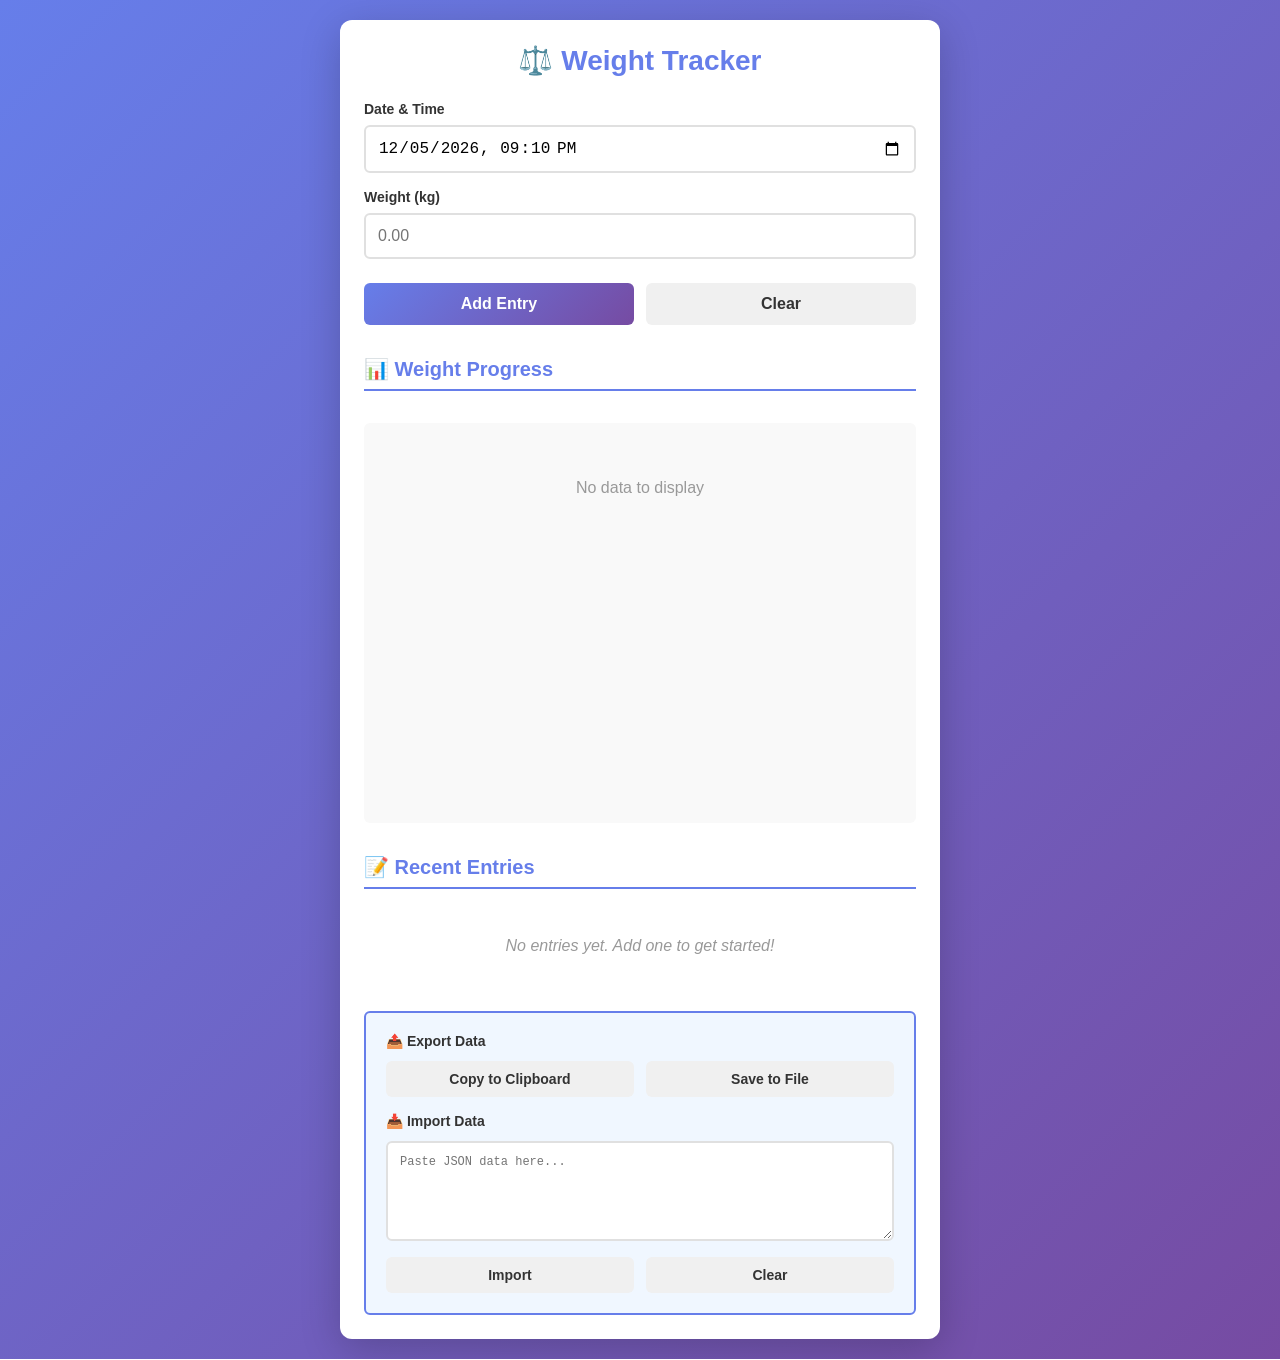
==== index.html @ f4e22084 "Initial commit: Weight Tracker PWA - Complete Progressive Web App for weight tracking - Offline supp" ====
<!DOCTYPE html>
<html lang="en">
<head>
    <meta charset="UTF-8">
    <meta name="viewport" content="width=device-width, initial-scale=1.0">
    <title>Weight Tracker</title>

    <!-- PWA Meta Tags for iOS -->
    <meta name="apple-mobile-web-app-capable" content="yes">
    <meta name="apple-mobile-web-app-status-bar-style" content="default">
    <meta name="apple-mobile-web-app-title" content="Weight Tracker">
    <meta name="mobile-web-app-capable" content="yes">
    <meta name="theme-color" content="#667eea">

    <!-- iOS Icons -->
    <link rel="apple-touch-icon" href="icons/icon-192.png">
    <link rel="apple-touch-icon" sizes="192x192" href="icons/icon-192.png">
    <link rel="apple-touch-icon" sizes="512x512" href="icons/icon-512.png">

    <!-- PWA Manifest -->
    <link rel="manifest" href="manifest.json">

    <!-- External Libraries -->
    <script src="https://code.highcharts.com/highcharts.js"></script>
    <script src="https://code.highcharts.com/modules/exporting.js"></script>
    <script src="https://code.highcharts.com/modules/export-data.js"></script>

    <!-- Styles -->
    <link rel="stylesheet" href="style.css">
</head>
<body>
    <div class="container">
        <h1>⚖️ Weight Tracker</h1>

        <!-- Form Section -->
        <div class="form-group">
            <label for="datetime">Date & Time</label>
            <input
                type="datetime-local"
                id="datetime"
                required
            >
        </div>

        <div class="form-group">
            <label for="weight">Weight (kg)</label>
            <input
                type="number"
                id="weight"
                step="0.01"
                min="0"
                placeholder="0.00"
                required
            >
        </div>

        <div class="button-group">
            <button class="btn-primary" onclick="addEntry()">Add Entry</button>
            <button class="btn-secondary" onclick="clearForm()">Clear</button>
        </div>

        <!-- Chart Section -->
        <h2>📊 Weight Progress</h2>
        <div id="chartContainer"></div>

        <!-- Data List Section -->
        <h2>📝 Recent Entries</h2>
        <div class="data-list" id="dataList"></div>

        <!-- Export/Import Section -->
        <div class="export-import">
            <div class="export-section">
                <div class="section-title">📤 Export Data</div>
                <div class="export-buttons">
                    <button class="btn-secondary" onclick="copyToClipboard()">Copy to Clipboard</button>
                    <button class="btn-secondary" onclick="downloadFile()">Save to File</button>
                </div>
            </div>

            <div class="import-section">
                <div class="section-title">📥 Import Data</div>
                <textarea
                    id="importData"
                    placeholder="Paste JSON data here..."
                ></textarea>
                <div class="import-buttons">
                    <button class="btn-secondary" onclick="importData()">Import</button>
                    <button class="btn-secondary" onclick="clearImport()">Clear</button>
                </div>
            </div>
        </div>
    </div>

    <!-- Scripts -->
    <script src="script.js"></script>

    <!-- Service Worker Registration -->
    <script>
        if ('serviceWorker' in navigator) {
            window.addEventListener('load', () => {
                navigator.serviceWorker.register('sw.js')
                    .then((registration) => {
                        console.log('SW registered: ', registration);

                        // Check for updates
                        registration.addEventListener('updatefound', () => {
                            const newWorker = registration.installing;
                            newWorker.addEventListener('statechange', () => {
                                if (newWorker.state === 'installed' && navigator.serviceWorker.controller) {
                                    // New version available
                                    if (confirm('New version available! Reload to update?')) {
                                        window.location.reload();
                                    }
                                }
                            });
                        });
                    })
                    .catch((registrationError) => {
                        console.log('SW registration failed: ', registrationError);
                    });
            });
        }
    </script>
</body>
</html>
---- style.css ----
* {
    margin: 0;
    padding: 0;
    box-sizing: border-box;
}

body {
    font-family: -apple-system, BlinkMacSystemFont, 'Segoe UI', Roboto, Oxygen, Ubuntu, Cantarell, sans-serif;
    background: linear-gradient(135deg, #667eea 0%, #764ba2 100%);
    min-height: 100vh;
    padding: 20px;
    color: #333;
}

.container {
    max-width: 600px;
    margin: 0 auto;
    background: white;
    border-radius: 12px;
    box-shadow: 0 10px 40px rgba(0, 0, 0, 0.2);
    padding: 24px;
    animation: slideIn 0.3s ease-out;
}

@keyframes slideIn {
    from {
        opacity: 0;
        transform: translateY(20px);
    }
    to {
        opacity: 1;
        transform: translateY(0);
    }
}

h1 {
    color: #667eea;
    margin-bottom: 24px;
    text-align: center;
    font-size: 28px;
}

h2 {
    color: #667eea;
    margin-top: 32px;
    margin-bottom: 16px;
    font-size: 20px;
    border-bottom: 2px solid #667eea;
    padding-bottom: 8px;
}

.form-group {
    margin-bottom: 16px;
}

label {
    display: block;
    margin-bottom: 8px;
    font-weight: 600;
    color: #333;
    font-size: 14px;
}

input {
    width: 100%;
    padding: 12px;
    border: 2px solid #e0e0e0;
    border-radius: 6px;
    font-size: 16px;
    transition: border-color 0.3s ease;
    -webkit-appearance: none;
    appearance: none;
}

input:focus {
    outline: none;
    border-color: #667eea;
    box-shadow: 0 0 0 3px rgba(102, 126, 234, 0.1);
}

input[type="number"] {
    font-size: 16px;
}

input[type="datetime-local"] {
    font-size: 16px;
}

.button-group {
    display: flex;
    gap: 12px;
    margin-top: 24px;
}

button {
    flex: 1;
    padding: 12px 16px;
    border: none;
    border-radius: 6px;
    font-size: 16px;
    font-weight: 600;
    cursor: pointer;
    transition: all 0.3s ease;
}

.btn-primary {
    background: linear-gradient(135deg, #667eea 0%, #764ba2 100%);
    color: white;
}

.btn-primary:active {
    transform: scale(0.98);
}

.btn-primary:hover {
    box-shadow: 0 4px 12px rgba(102, 126, 234, 0.4);
}

.btn-secondary {
    background: #f0f0f0;
    color: #333;
}

.btn-secondary:hover {
    background: #e0e0e0;
}

.btn-danger {
    background: #ff6b6b;
    color: white;
    flex: none;
    padding: 8px 12px;
    font-size: 14px;
}

.btn-danger:hover {
    background: #ff5252;
}

#chartContainer {
    margin-top: 32px;
    min-height: 400px;
    background: #f9f9f9;
    border-radius: 6px;
    padding: 16px;
}

.data-list {
    margin-top: 24px;
}

.data-list-empty {
    text-align: center;
    color: #999;
    padding: 24px 16px;
    font-style: italic;
}

.data-item {
    display: flex;
    justify-content: space-between;
    align-items: center;
    padding: 12px;
    background: #f9f9f9;
    border-radius: 6px;
    margin-bottom: 8px;
    border-left: 4px solid #667eea;
    animation: fadeIn 0.3s ease-out;
}

@keyframes fadeIn {
    from {
        opacity: 0;
        transform: translateX(-10px);
    }
    to {
        opacity: 1;
        transform: translateX(0);
    }
}

.data-item-info {
    flex: 1;
    display: flex;
    flex-direction: column;
    gap: 4px;
}

.data-item-date {
    font-size: 14px;
    color: #666;
}

.data-item-weight {
    font-size: 18px;
    font-weight: 600;
    color: #333;
}

.export-import {
    margin-top: 32px;
    padding: 20px;
    background: #f0f7ff;
    border-radius: 6px;
    border: 2px solid #667eea;
}

.export-section,
.import-section {
    margin-bottom: 16px;
}

.export-section:last-child,
.import-section:last-child {
    margin-bottom: 0;
}

.section-title {
    font-weight: 600;
    margin-bottom: 12px;
    color: #333;
    font-size: 14px;
}

.export-buttons {
    display: flex;
    gap: 12px;
    flex-wrap: wrap;
}

.export-buttons button {
    flex: 1;
    min-width: 120px;
    padding: 10px 12px;
    font-size: 14px;
}

textarea {
    width: 100%;
    padding: 12px;
    border: 2px solid #e0e0e0;
    border-radius: 6px;
    font-family: 'Courier New', monospace;
    font-size: 12px;
    min-height: 100px;
    resize: vertical;
    transition: border-color 0.3s ease;
}

textarea:focus {
    outline: none;
    border-color: #667eea;
    box-shadow: 0 0 0 3px rgba(102, 126, 234, 0.1);
}

.import-buttons {
    display: flex;
    gap: 12px;
    margin-top: 12px;
    flex-wrap: wrap;
}

.import-buttons button {
    flex: 1;
    min-width: 120px;
    padding: 10px 12px;
    font-size: 14px;
}

.notification {
    position: fixed;
    top: 20px;
    right: 20px;
    padding: 16px 20px;
    background: #4caf50;
    color: white;
    border-radius: 6px;
    box-shadow: 0 4px 12px rgba(0, 0, 0, 0.15);
    animation: slideInRight 0.3s ease-out;
    z-index: 1000;
    max-width: 300px;
}

.notification.error {
    background: #ff6b6b;
}

@keyframes slideInRight {
    from {
        opacity: 0;
        transform: translateX(20px);
    }
    to {
        opacity: 1;
        transform: translateX(0);
    }
}

@media (max-width: 480px) {
    body {
        padding: 12px;
    }

    .container {
        padding: 16px;
    }

    h1 {
        font-size: 24px;
        margin-bottom: 20px;
    }

    h2 {
        font-size: 18px;
        margin-top: 24px;
        margin-bottom: 12px;
    }

    .button-group {
        flex-direction: column;
    }

    button {
        padding: 12px;
    }

    #chartContainer {
        min-height: 300px;
        margin-top: 24px;
    }

    .export-buttons {
        flex-direction: column;
    }

    .export-buttons button {
        min-width: auto;
    }

    .import-buttons {
        flex-direction: column;
    }

    .import-buttons button {
        min-width: auto;
    }

    .notification {
        right: 12px;
        left: 12px;
        max-width: none;
    }
}
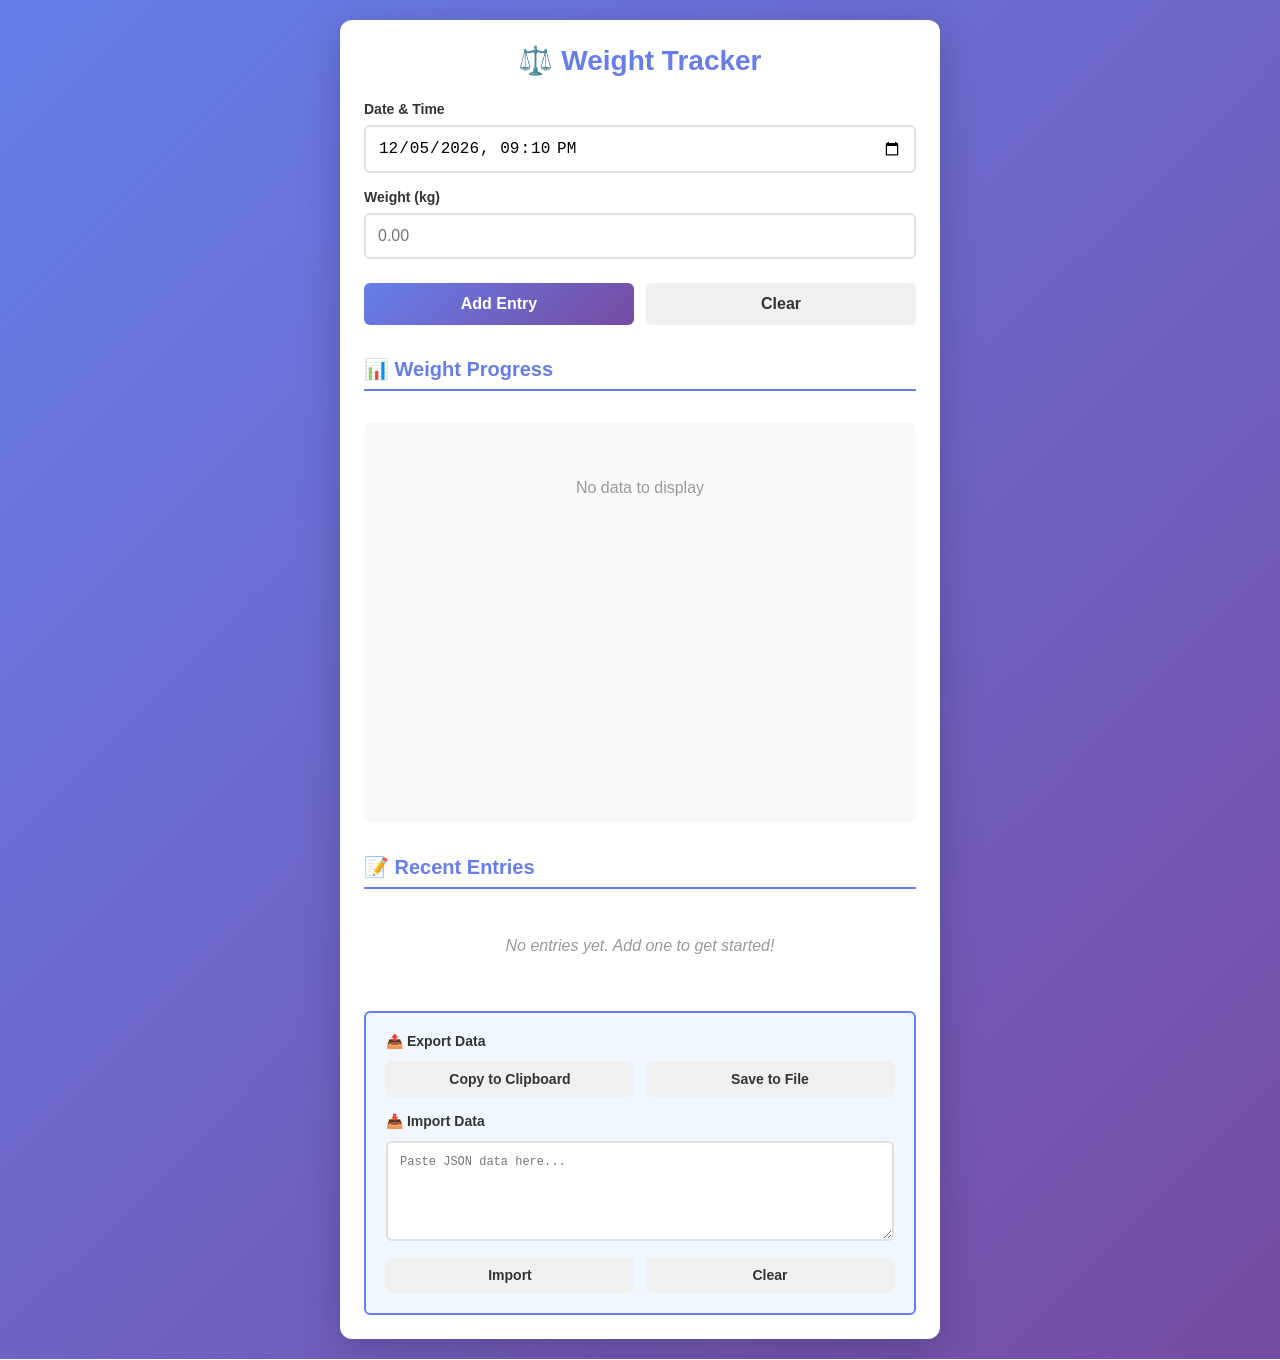
==== commit 1b95bc23: "Add numeric keyboard and disable zoom on mobile - Added inputmode='decimal' to weight input for nume" ====
--- a/index.html
+++ b/index.html
@@ -11,6 +11,9 @@
     <meta name="apple-mobile-web-app-title" content="Weight Tracker">
     <meta name="mobile-web-app-capable" content="yes">
     <meta name="theme-color" content="#667eea">
+
+    <!-- Disable zoom on mobile -->
+    <meta name="viewport" content="width=device-width, initial-scale=1.0, maximum-scale=1.0, user-scalable=no">
 
     <!-- iOS Icons -->
     <link rel="apple-touch-icon" href="icons/icon-192.png">
@@ -50,6 +53,7 @@
                 step="0.01"
                 min="0"
                 placeholder="0.00"
+                inputmode="decimal"
                 required
             >
         </div>
--- a/style.css
+++ b/style.css
@@ -2,6 +2,14 @@
     margin: 0;
     padding: 0;
     box-sizing: border-box;
+    /* Prevent zoom on mobile */
+    touch-action: manipulation;
+    -webkit-touch-callout: none;
+    -webkit-user-select: none;
+    -khtml-user-select: none;
+    -moz-user-select: none;
+    -ms-user-select: none;
+    user-select: none;
 }
 
 body {
@@ -70,6 +78,10 @@
     transition: border-color 0.3s ease;
     -webkit-appearance: none;
     appearance: none;
+    /* Prevent zoom on iOS when focusing inputs */
+    -webkit-text-size-adjust: 100%;
+    -webkit-transform: translateZ(0);
+    transform: translateZ(0);
 }
 
 input:focus {
@@ -195,6 +207,12 @@
     font-size: 18px;
     font-weight: 600;
     color: #333;
+}
+
+.data-item-actions {
+    display: flex;
+    gap: 8px;
+    flex-shrink: 0;
 }
 
 .export-import {
@@ -298,11 +316,17 @@
 
 @media (max-width: 480px) {
     body {
-        padding: 12px;
+        padding: 0;
+        background: white;
     }
 
     .container {
         padding: 16px;
+        background: transparent;
+        box-shadow: none;
+        border-radius: 0;
+        margin: 0;
+        max-width: none;
     }
 
     h1 {
@@ -350,4 +374,14 @@
         left: 12px;
         max-width: none;
     }
+
+    .data-item-actions {
+        flex-direction: column;
+        gap: 4px;
+    }
+
+    .data-item-actions button {
+        font-size: 12px;
+        padding: 6px 8px;
+    }
 }
